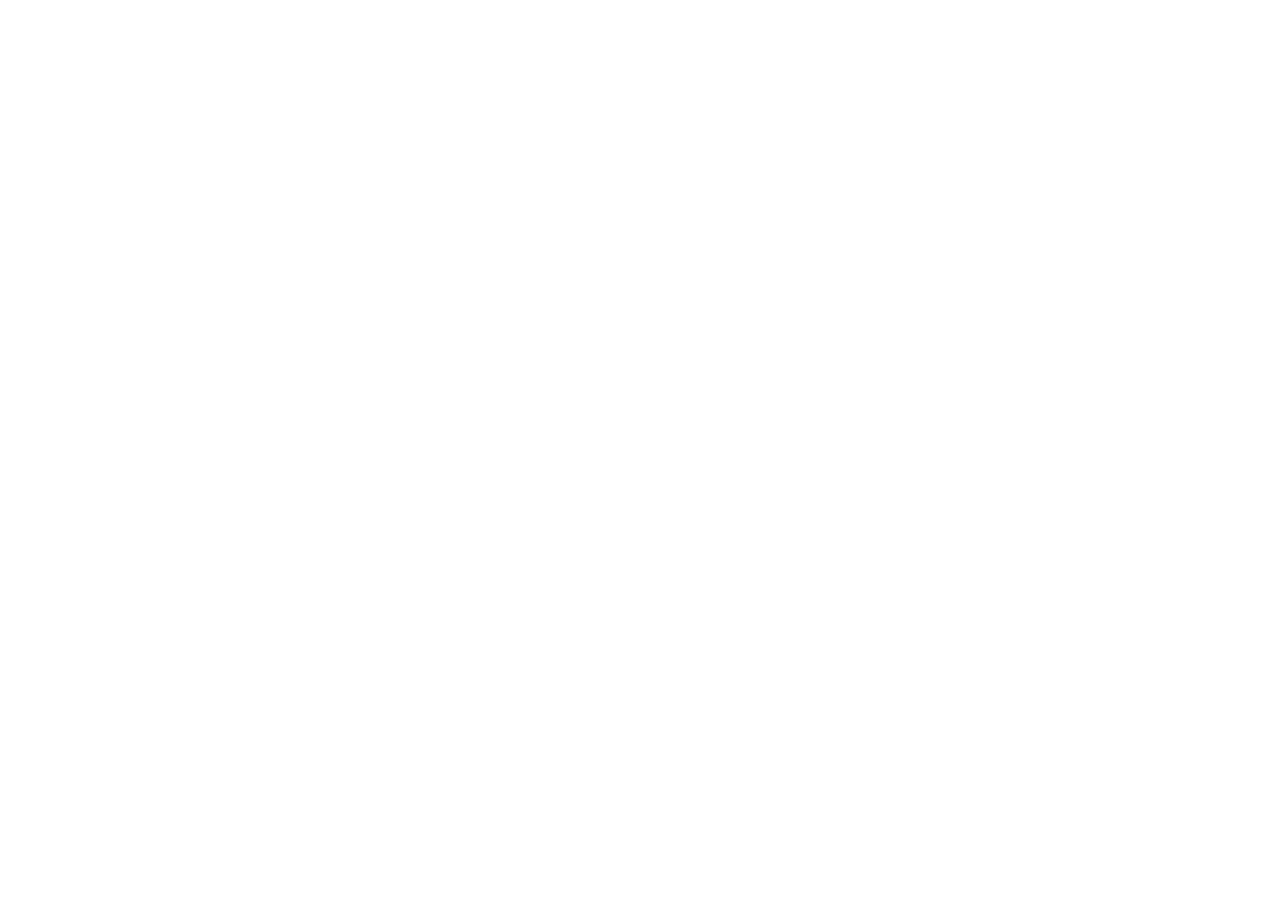
==== Kunden har alltid rätt - Victor/about_us.html @ 4381e600 "First sketch" ====
<!DOCTYPE html>
<html lang="en">
<head>
    <meta charset="UTF-8">
    <meta name="viewport" content="width=device-width, initial-scale=1.0">
    <title>About us</title>
</head>
<body>
    
</body>
</html>
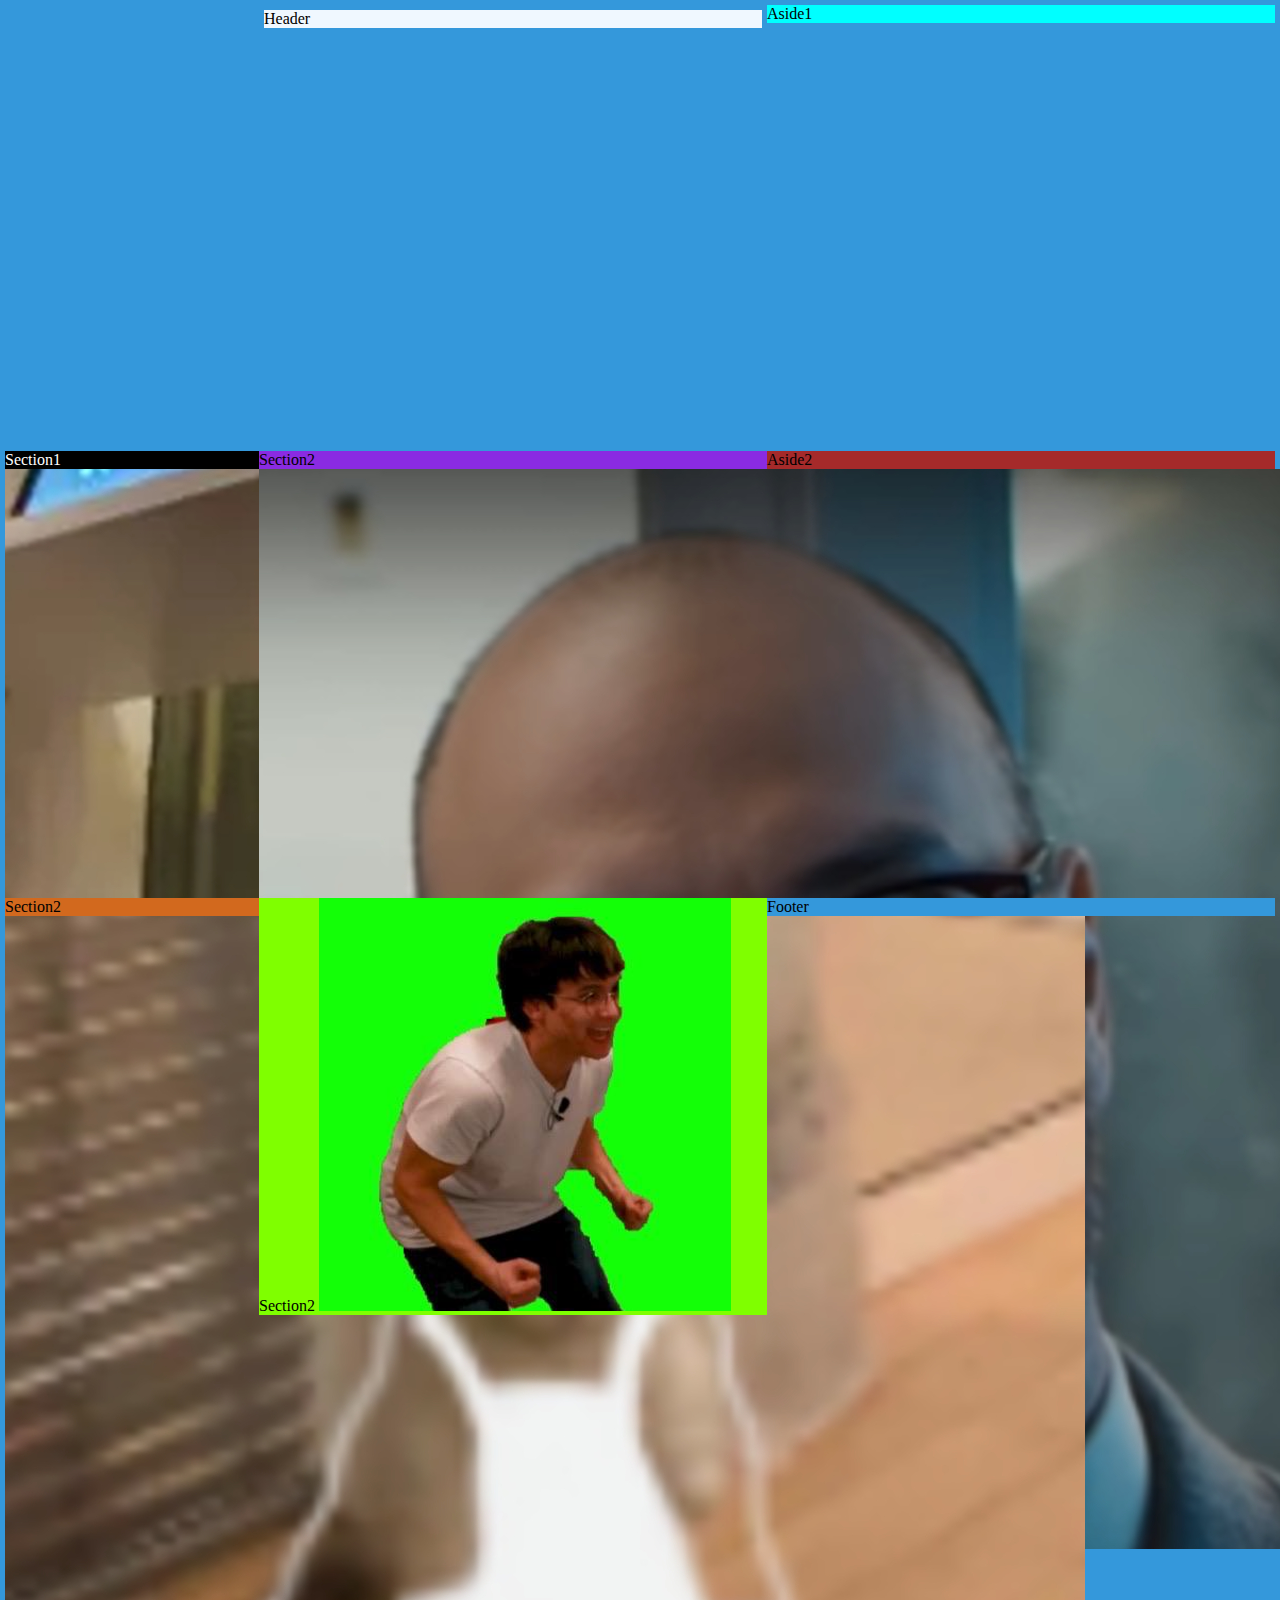
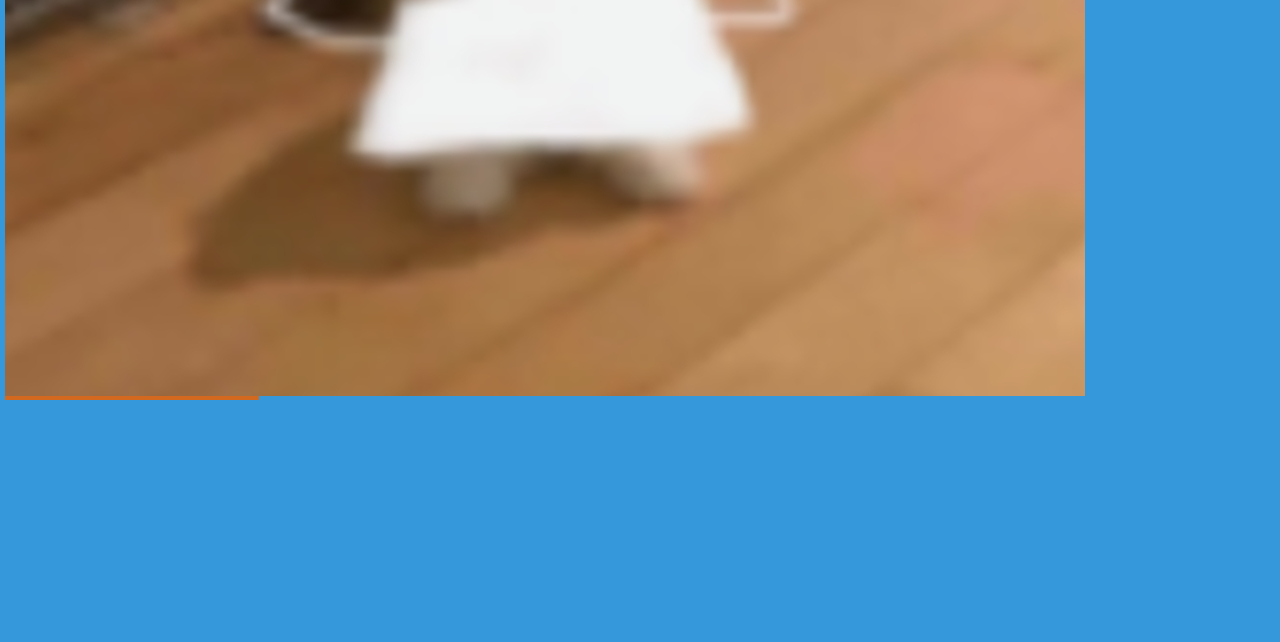
==== commit 0d7f63f5: "Lesson v.50" ====
--- a/Kunden har alltid rätt - Victor/about_us.html
+++ b/Kunden har alltid rätt - Victor/about_us.html
@@ -4,8 +4,53 @@
     <meta charset="UTF-8">
     <meta name="viewport" content="width=device-width, initial-scale=1.0">
     <title>About us</title>
+    <link rel="stylesheet" href="css/style.css">
 </head>
 <body>
-    
+    <div id="about_container">
+        <div>
+            <nav class="navabout"></nav>
+        </div>
+          
+        <div>
+            <header class="headerabout">Header</header>
+        </div>
+           
+        <div>
+            <aside class="aside1about">Aside1</aside>
+        </div>
+            
+        <div>
+            <section class="section1about">Section1
+                <img src="img/ceo_cat.jpg" alt="">
+            </section>
+        </div>
+            
+        <div>
+            <section class="section2about">Section2
+                <img src="img/co_founder.jpg" alt="">
+            </section>
+        </div>
+            
+        <diV>
+            <aside class="aside2about">Aside2</aside>
+        </diV>
+            
+        <div>
+            <section class="section3about">Section2
+                <img src="img/marketing_person.jpg" alt="">
+            </section>
+        </div>
+            
+        <div>
+            <section class="section4about">Section2
+                <img src="img/enginar.webp" alt="">
+            </section>
+        </div>
+            
+        <div>
+            <footer class="footer">Footer</footer>
+        </div>
+    </div>
 </body>
 </html>--- a/Kunden har alltid rätt - Victor/css/style.css
+++ b/Kunden har alltid rätt - Victor/css/style.css
@@ -0,0 +1,271 @@
+body{
+    margin: 0%;
+    overflow-x: hidden;
+    background-color: #3498db;
+}
+
+#main_container{
+    display: grid;
+    grid-template-columns: 100%;
+    grid-template-rows: 10% 25% 25% 25% 25% 10%;
+    grid-template-areas:
+    'nav'
+    'header'
+    'main1'
+    'main2'
+    'main3'
+    'footer'
+}
+
+#container{
+    display: grid;
+    grid-template-columns: 100%;
+    grid-template-rows: 40% 40% 25% 40% 40% 30% 150%;
+    grid-template-areas:
+    'nav'
+    'header'
+    'main1'
+    'main2'
+    'section1 section2'
+}
+
+#about_container{
+    display: grid;
+    
+    margin: 5px;
+    grid-template-columns: 20% 40% 40%;
+    grid-template-rows: 20% 20% 20% 20% 20%;
+    grid-template-areas:
+    'navabout'
+    'headerabout'
+    'aside1about section1about section2about'
+    'aside2about section3about section4about'
+    'footer'
+}
+
+nav{
+    background-color: #3498db;
+}
+
+header{
+    background-color: #035287;
+}
+
+main1{
+    background-color: #3498db;
+}
+
+main2{
+    background-color: #3498db;
+}
+
+main3{
+    background-color: #3498db;
+}
+
+.section1{
+    background-color: blue;
+}
+
+.section2{
+    background-color: burlywood;
+}
+
+footer{
+    background-color: #3498db;
+}
+
+.logo{
+    height: 250px;
+}
+
+.header_text{
+    text-align: center;
+    font-size: 400%;
+}
+
+.italien{
+    grid-area: main1;
+}
+
+.grekland{
+    grid-area: main2;
+}
+
+.japan{
+    grid-area: main3;
+}
+
+.japan_flat{
+    height: 707px;
+}
+
+.italien_text{
+    position: absolute;
+    top: 150%;
+    left: 2%;
+    font-size: 800%;
+    color: white;
+    text-decoration: underline;
+}
+
+.grekland_text{
+    position: absolute;
+    top: 230%;
+    left: 2%;
+    font-size: 800%;
+    color: white;
+    text-decoration: underline;
+}
+
+.japan_text{
+    position: absolute;
+    top: 310%;
+    left: 2%;
+    font-size: 800%;
+    color: #3498db;
+    text-decoration: underline;
+}
+
+
+.italien_text :hover ::after{
+    content: " - Read More";
+}
+
+.grekland_text :hover ::after{
+    content: " - Read More";
+}
+
+.japan_text :hover ::after{
+    content: " - Read More";
+}
+
+.japan_link{
+    color: white;
+}   
+
+.japan_link:visited{
+    color: white;
+}   
+
+.contact_text{
+    text-align: center;
+    text-transform: capitalize;
+    
+}
+
+h2{
+    font-size: 50%;
+}
+
+h3{
+    position: absolute;
+    left: 40%;
+    top: 100%;
+    font-size: 50%;
+}
+
+.navigation{
+    color: white;
+    position: absolute;
+    right: 2%;
+    top: -3%;
+    font-size: 800%;
+}
+
+.search{
+    height: 100px;
+    position: absolute;
+    top: 11%;
+    left: 50%;
+}
+
+.japanmap{
+    height: 700px;
+    position: absolute;
+    top: 260%;
+}
+
+.japanmaptext{
+    color: darkblue;
+    position: absolute;
+    left: 38%;
+    top: 256%;
+    font-size: 200%;
+    background-color: #3498db;
+}
+
+.navigationjapan{
+    color: white;
+    position: absolute;
+    right: 2%;
+    top: -3%;
+    font-size: 800%;
+}
+
+.searchjapan{
+    height: 100px;
+    position: absolute;
+    top: 11%;
+    left: 50%;
+}
+
+h2japan{
+    font-size: 50%;
+}
+
+h3japan{
+    position: absolute;
+    left: 45%;
+    top: 105%;
+    font-size: 50%;
+}
+
+.navabout{
+    background-color: pink;
+    grid-area: navabout;
+    display: flex;
+    margin: 5px;
+}
+
+.headerabout{
+    background-color: aliceblue;
+    grid-area: headerabout;
+    margin: 5px;
+}
+
+.aside1about{
+    background-color: aqua;
+    grid-area: aside1about;
+}
+
+.section1about{
+    background-color: black;
+    grid-area: section1about;
+    color: white;
+}
+
+.section2about{
+    background-color: blueviolet;
+    grid-area: section2about;
+}
+
+.aside2about{
+    background-color: brown;
+    grid-area: aside2about;
+}
+
+.section3about{
+    background-color: chocolate;
+    grid-area: section3about;
+}
+
+.section4about{
+    background-color: chartreuse;
+    grid-area: section4about;
+}
+
+.footerabout{
+    background-color: cadetblue;
+    grid-area: footerabout;
+}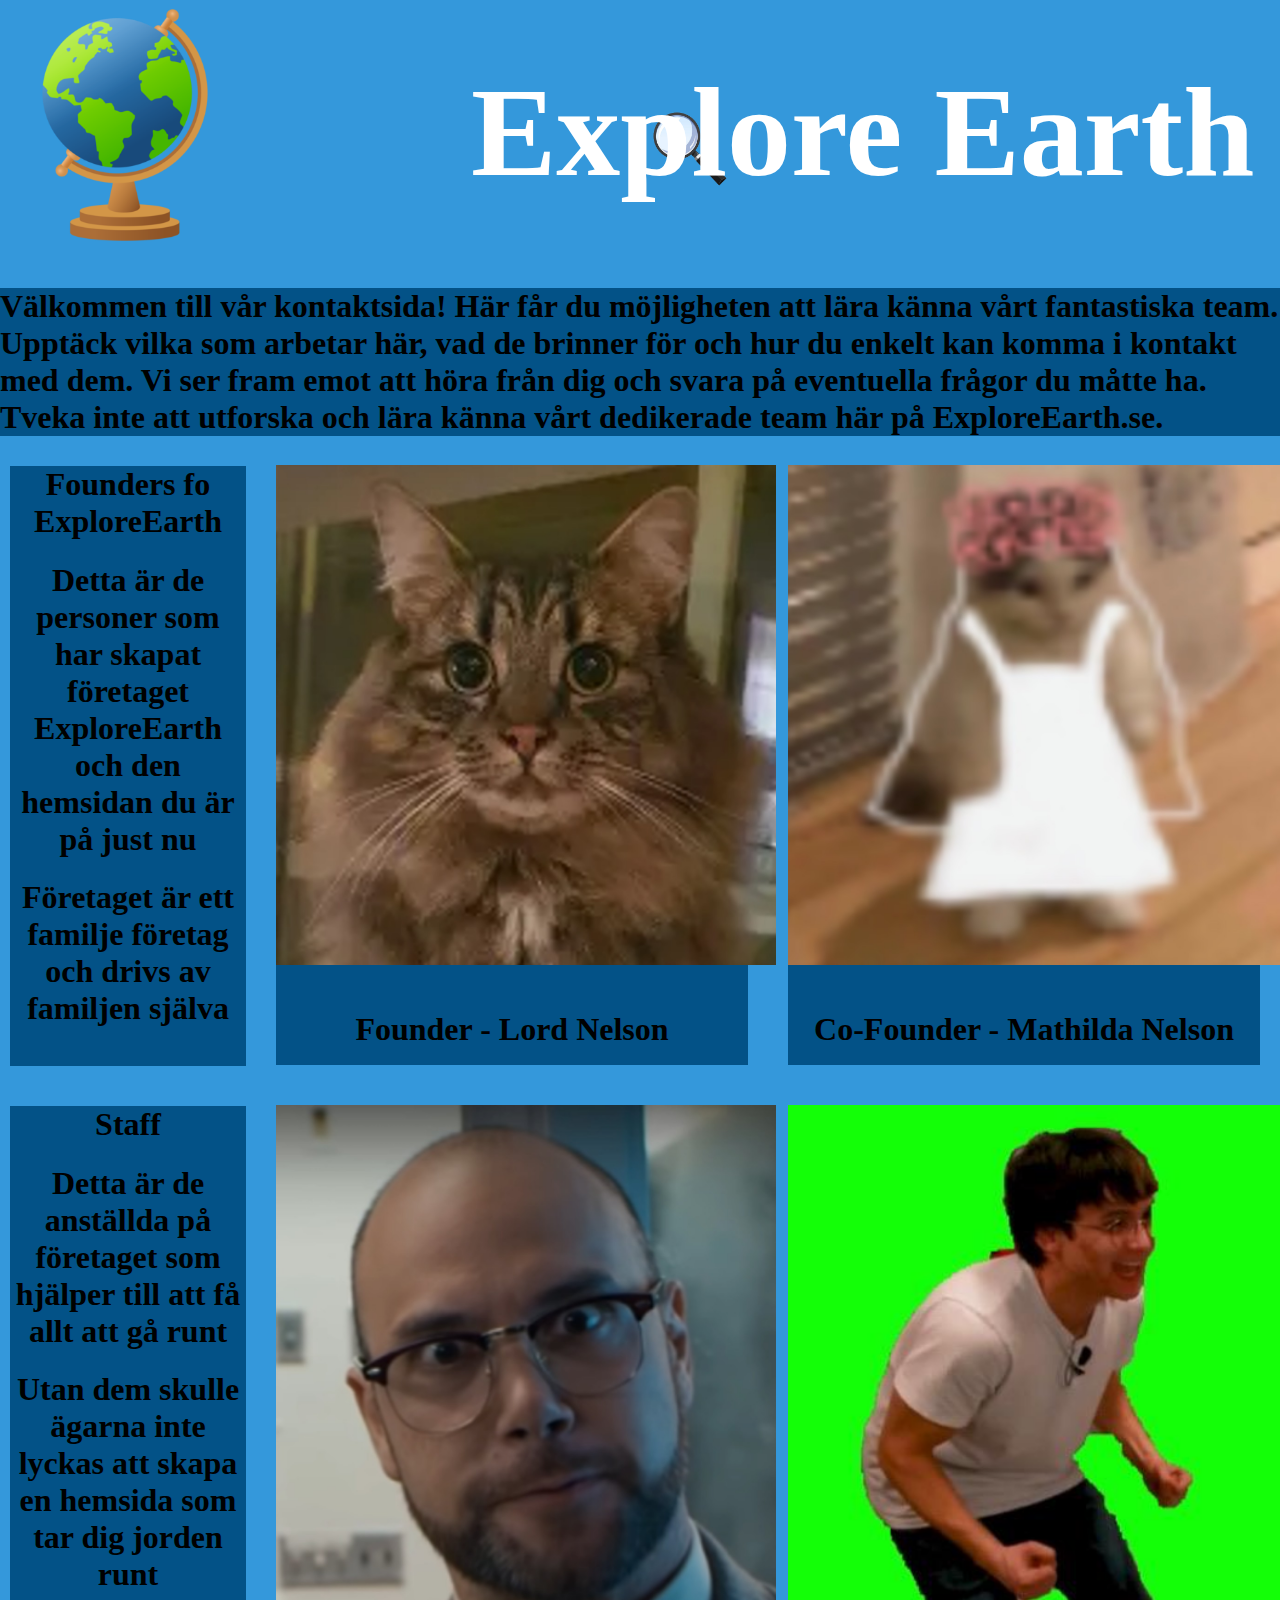
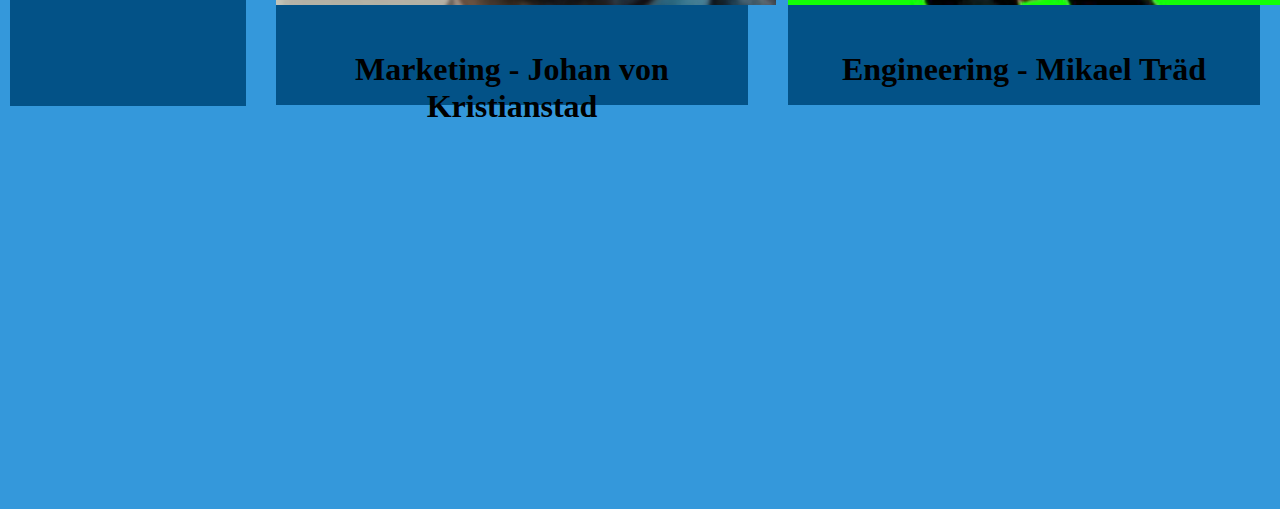
==== commit f1b1cb09: "Final Changes" ====
--- a/Kunden har alltid rätt - Victor/about_us.html
+++ b/Kunden har alltid rätt - Victor/about_us.html
@@ -3,54 +3,70 @@
 <head>
     <meta charset="UTF-8">
     <meta name="viewport" content="width=device-width, initial-scale=1.0">
-    <title>About us</title>
+    <title>Document</title>
     <link rel="stylesheet" href="css/style.css">
 </head>
 <body>
     <div id="about_container">
-        <div>
-            <nav class="navabout"></nav>
-        </div>
-          
-        <div>
-            <header class="headerabout">Header</header>
-        </div>
-           
-        <div>
-            <aside class="aside1about">Aside1</aside>
-        </div>
-            
-        <div>
-            <section class="section1about">Section1
-                <img src="img/ceo_cat.jpg" alt="">
-            </section>
-        </div>
-            
-        <div>
-            <section class="section2about">Section2
-                <img src="img/co_founder.jpg" alt="">
-            </section>
-        </div>
-            
-        <diV>
-            <aside class="aside2about">Aside2</aside>
-        </diV>
-            
-        <div>
-            <section class="section3about">Section2
-                <img src="img/marketing_person.jpg" alt="">
-            </section>
-        </div>
-            
-        <div>
-            <section class="section4about">Section2
-                <img src="img/enginar.webp" alt="">
-            </section>
-        </div>
-            
-        <div>
-            <footer class="footer">Footer</footer>
-        </div>
+        <navabout>
+            <div class="navigationabout">
+                <a href="index.html"> <img class="logo" src="img/logo.png" alt="Image of the Logo"> </a>
+                <img class="search" src="img/Magnifying Glass.v2.png" alt="Image of the search glass">
+                <h1 class="navigation">Explore Earth</h1>
+            </div>
+        </navabout>
+        <headerabout>
+            <div class="headerabout">
+                <h1>Välkommen till vår kontaktsida! Här får du möjligheten att lära känna vårt fantastiska team. Upptäck vilka som arbetar här, vad de brinner för och hur du enkelt kan komma i kontakt med dem. Vi ser fram emot att höra från dig och svara på eventuella frågor du måtte ha. Tveka inte att utforska och lära känna vårt dedikerade team här på ExploreEarth.se.
+
+
+
+
+
+
+                </h1>
+            </div>
+        </headerabout>
     </div>
+        <div id="about_in_container">
+        <aside1about>
+            <div class="aside1about">
+                <h1>Founders fo ExploreEarth</h1>
+                <h1>Detta är de personer som har skapat företaget ExploreEarth och den hemsidan du är på just nu</h1>
+                <h1>Företaget är ett familje företag och drivs av familjen själva</h1>
+            </div>
+        </aside1about>
+        <section1about>
+            <div class="section1about">
+                <img class="cat_picture" src="img/Ceo_cat_1-1.jpg" alt="">
+                <h4>Founder - Lord Nelson</h4>
+            </div>
+        </section1about>
+        <section2about>
+            <div class="section2about">
+                <img class="cat_in_dress" src="img/co_founder_1-1.jpg" alt="">
+                <h4>Co-Founder - Mathilda Nelson</h4>
+            </div>
+        </section2about>
+        <aside2about>
+            <div class="aside2about">
+                <h1>Staff</h1>
+                <h1>Detta är de anställda på företaget som hjälper till att få allt att gå runt</h1>
+                <h1>Utan dem skulle ägarna inte lyckas att skapa en hemsida som tar dig jorden runt</h1>
+            </div>
+        </aside2about>
+        <section3about>
+            <div class="section3about">
+                <img class="intense_staring_guy" src="img/costumer_support_1-1.jpg" alt="">
+                <h4>Marketing - Johan von Kristianstad</h4>
+            </div>
+        </section3about>
+        <section4about>
+            <div class="section4about">
+                <img class="enginar" src="img/enginar_1-1.webp" alt="">
+                <h4>Engineering - Mikael Träd</h4>
+            </div>
+        </section4about>
+    </div> 
 </body>
 </html>--- a/Kunden har alltid rätt - Victor/css/style.css
+++ b/Kunden har alltid rätt - Victor/css/style.css
@@ -4,268 +4,338 @@
     background-color: #3498db;
 }
 
+/*
+index.html
+I
+I
+V
+*/
+
 #main_container{
+    
     display: grid;
     grid-template-columns: 100%;
-    grid-template-rows: 10% 25% 25% 25% 25% 10%;
+    grid-template-rows: 270px 700px 750px 750px 710px 100px;
     grid-template-areas:
     'nav'
     'header'
     'main1'
     'main2'
     'main3'
-    'footer'
-}
+    'footer';
+}
+
+/*
+japan.html
+I
+I
+V
+*/
 
 #container{
     display: grid;
     grid-template-columns: 100%;
-    grid-template-rows: 40% 40% 25% 40% 40% 30% 150%;
-    grid-template-areas:
-    'nav'
-    'header'
-    'main1'
-    'main2'
-    'section1 section2'
-}
+    grid-template-rows: 15% 20%;
+    grid-template-areas: 
+    'navjapan'
+    'headerjapan'
+    'main1japan'
+    'main2japan'
+    'section1japan section2japan';
+}
+
+nav{
+    grid-area: nav;
+    display: flex;
+    text-align: center;
+}
+
+header{
+    background-color: #035287;
+}
+
+main1{
+    position: relative;
+}
+
+main2{
+    position: relative;
+}
+
+main3{
+    position: relative;
+}
+
+.section1{
+    position: relative;
+}
+
+.section2{
+    position: relative;
+}
+
+footer{
+    position: relative;
+}
+
+.logo{
+    height: 250px;
+}
+
+.header_text{
+    text-align: center;
+    font-size: 400%;
+    background-color: #035287;
+    position: relative;
+}
+
+.italien{
+    grid-area: main1;
+}
+
+.grekland{
+    grid-area: main2;
+}
+
+.japan{
+    grid-area: main3;
+}
+
+.japan_flat{
+    height: 707px;
+}
+
+.italien_text{
+    
+    font-size: 800%;
+    color: white;
+    text-decoration: underline;
+    position: absolute;
+    bottom: 1px;
+    
+}
+
+.grekland_text{
+    font-size: 800%;
+    color: white;
+    text-decoration: underline;
+    position: absolute;
+    bottom: 1px;
+}
+
+.japan_text{
+    font-size: 800%;
+    color: #3498db;
+    text-decoration: underline;
+    position: absolute;
+    bottom: 1px;
+}
+
+
+.italien_text :hover ::after{
+    content: " - Read More";
+}
+
+.grekland_text :hover ::after{
+    content: " - Read More";
+}
+
+.japan_text :hover ::after{
+    content: " - Read More";
+}
+
+.japan_link{
+    color: white;
+}   
+
+.japan_link:visited{
+    color: white;
+}   
+
+.contact_text{
+    text-align: center;
+    text-transform: capitalize;
+    justify-items: center;
+    
+}
+
+h2{
+    font-size: 50%;
+}
+
+h3{
+    font-size: 50%;
+}
+
+.navigation{
+    color: white;
+    position: absolute;
+    right: 2%;
+    top: -3%;
+    font-size: 800%;
+}
+
+.search{
+    height: 100px;
+    position: absolute;
+    top: 11%;
+    left: 50%;
+}
+
+/*
+index.html
+------------------------------------------------------------------------------------------------------------------
+japan.html
+*/
+
+.navjapan{
+    background-color: #3498db;
+    position: relative;
+    
+}
+
+
+.japanmap{
+    grid-area: section1japan;
+    height: 500px;
+}
+
+.japanmaptext{
+    grid-area: section2japan;
+    color: darkblue;
+    font-size: 200%;
+}
+
+.navigationjapan{
+    color: white;
+    grid-area: navjapan;
+    font-size: 800%;
+}
+
+.searchjapan{
+    height: 100px;
+    grid-area: navjapan;
+}
+
+h2japan{
+    font-size: 50%;
+}
+
+.japan_temple{
+    grid-area: main2;
+    height: 720px;
+}
+
+.tokyo{
+    background-color: black;
+    grid-area: main1;
+    height: 720px;
+    margin-bottom: 10px;
+    margin-top: 100px;
+}
+
+/*
+---------------------------------------------------------------
+About Us site
+I
+I
+V
+*/
+
+
 
 #about_container{
     display: grid;
-    
-    margin: 5px;
-    grid-template-columns: 20% 40% 40%;
-    grid-template-rows: 20% 20% 20% 20% 20%;
-    grid-template-areas:
+    grid-template-columns: 100%;
+    grid-template-rows: 60% 30%;
+    grid-template-areas: 
     'navabout'
     'headerabout'
+}
+
+#about_in_container{
+    display: grid;
+    grid-template-columns: 20% 40% 40%;
+    grid-template-rows: 50% 80%;
+    grid-template-areas:
     'aside1about section1about section2about'
     'aside2about section3about section4about'
-    'footer'
-}
-
-nav{
-    background-color: #3498db;
-}
-
-header{
-    background-color: #035287;
-}
-
-main1{
-    background-color: #3498db;
-}
-
-main2{
-    background-color: #3498db;
-}
-
-main3{
-    background-color: #3498db;
-}
-
-.section1{
-    background-color: blue;
-}
-
-.section2{
-    background-color: burlywood;
-}
-
-footer{
-    background-color: #3498db;
-}
-
-.logo{
-    height: 250px;
-}
-
-.header_text{
-    text-align: center;
-    font-size: 400%;
-}
-
-.italien{
-    grid-area: main1;
-}
-
-.grekland{
-    grid-area: main2;
-}
-
-.japan{
-    grid-area: main3;
-}
-
-.japan_flat{
-    height: 707px;
-}
-
-.italien_text{
-    position: absolute;
-    top: 150%;
-    left: 2%;
-    font-size: 800%;
-    color: white;
-    text-decoration: underline;
-}
-
-.grekland_text{
-    position: absolute;
-    top: 230%;
-    left: 2%;
-    font-size: 800%;
-    color: white;
-    text-decoration: underline;
-}
-
-.japan_text{
-    position: absolute;
-    top: 310%;
-    left: 2%;
-    font-size: 800%;
-    color: #3498db;
-    text-decoration: underline;
-}
-
-
-.italien_text :hover ::after{
-    content: " - Read More";
-}
-
-.grekland_text :hover ::after{
-    content: " - Read More";
-}
-
-.japan_text :hover ::after{
-    content: " - Read More";
-}
-
-.japan_link{
-    color: white;
-}   
-
-.japan_link:visited{
-    color: white;
-}   
-
-.contact_text{
-    text-align: center;
-    text-transform: capitalize;
-    
-}
-
-h2{
-    font-size: 50%;
-}
-
-h3{
-    position: absolute;
-    left: 40%;
-    top: 100%;
-    font-size: 50%;
-}
-
-.navigation{
-    color: white;
-    position: absolute;
-    right: 2%;
-    top: -3%;
-    font-size: 800%;
-}
-
-.search{
-    height: 100px;
-    position: absolute;
-    top: 11%;
-    left: 50%;
-}
-
-.japanmap{
-    height: 700px;
-    position: absolute;
-    top: 260%;
-}
-
-.japanmaptext{
-    color: darkblue;
-    position: absolute;
-    left: 38%;
-    top: 256%;
+}
+
+.navigationabout{
+    grid-area: navabout;
+}
+
+.headerabout{
+    background-color: #035287;
+}
+
+.aside1about{
+    grid-area: aside1about;
+    background-color: #035287;
+    height: 600px;
+    margin: 10px;
+    text-align: center;
+}
+
+.aside2about{
+    grid-area: aside2about;
+    height: 600px;
+    margin: 10px;
+    background-color: #035287;
+    text-align: center;
+}
+
+.section1about{
+    grid-area: section1about;
+    text-align: center;
+    height: 600px;
+    margin: 20px;
+    background-color: #035287;
+
+}
+
+.section2about{
+    grid-area: section2about;
+    height: 600px;
+    margin: 20px;
+    text-align: center; 
+    background-color: #035287;
+}
+
+.section3about{
+    grid-area: section3about;
+    height: 600px;
+    margin: 20px;
+    text-align: center;
+    background-color: #035287;
+}
+
+.section4about{
+    grid-area: section4about;
+    height: 600px;
+    margin: 20px;
+    text-align: center;
+    background-color: #035287;
+}
+
+.cat_picture{
+    height: 500px;
+}
+
+.cat_in_dress{
+    height: 500px;
+}
+
+.intense_staring_guy{
+    height: 500px;
+}
+
+.enginar{
+    height: 500px;
+}
+
+h4{
     font-size: 200%;
-    background-color: #3498db;
-}
-
-.navigationjapan{
-    color: white;
-    position: absolute;
-    right: 2%;
-    top: -3%;
-    font-size: 800%;
-}
-
-.searchjapan{
-    height: 100px;
-    position: absolute;
-    top: 11%;
-    left: 50%;
-}
-
-h2japan{
-    font-size: 50%;
-}
-
-h3japan{
-    position: absolute;
-    left: 45%;
-    top: 105%;
-    font-size: 50%;
-}
-
-.navabout{
-    background-color: pink;
-    grid-area: navabout;
-    display: flex;
-    margin: 5px;
-}
-
-.headerabout{
-    background-color: aliceblue;
-    grid-area: headerabout;
-    margin: 5px;
-}
-
-.aside1about{
-    background-color: aqua;
-    grid-area: aside1about;
-}
-
-.section1about{
-    background-color: black;
-    grid-area: section1about;
-    color: white;
-}
-
-.section2about{
-    background-color: blueviolet;
-    grid-area: section2about;
-}
-
-.aside2about{
-    background-color: brown;
-    grid-area: aside2about;
-}
-
-.section3about{
-    background-color: chocolate;
-    grid-area: section3about;
-}
-
-.section4about{
-    background-color: chartreuse;
-    grid-area: section4about;
-}
-
-.footerabout{
-    background-color: cadetblue;
-    grid-area: footerabout;
+    text-align: center;
 }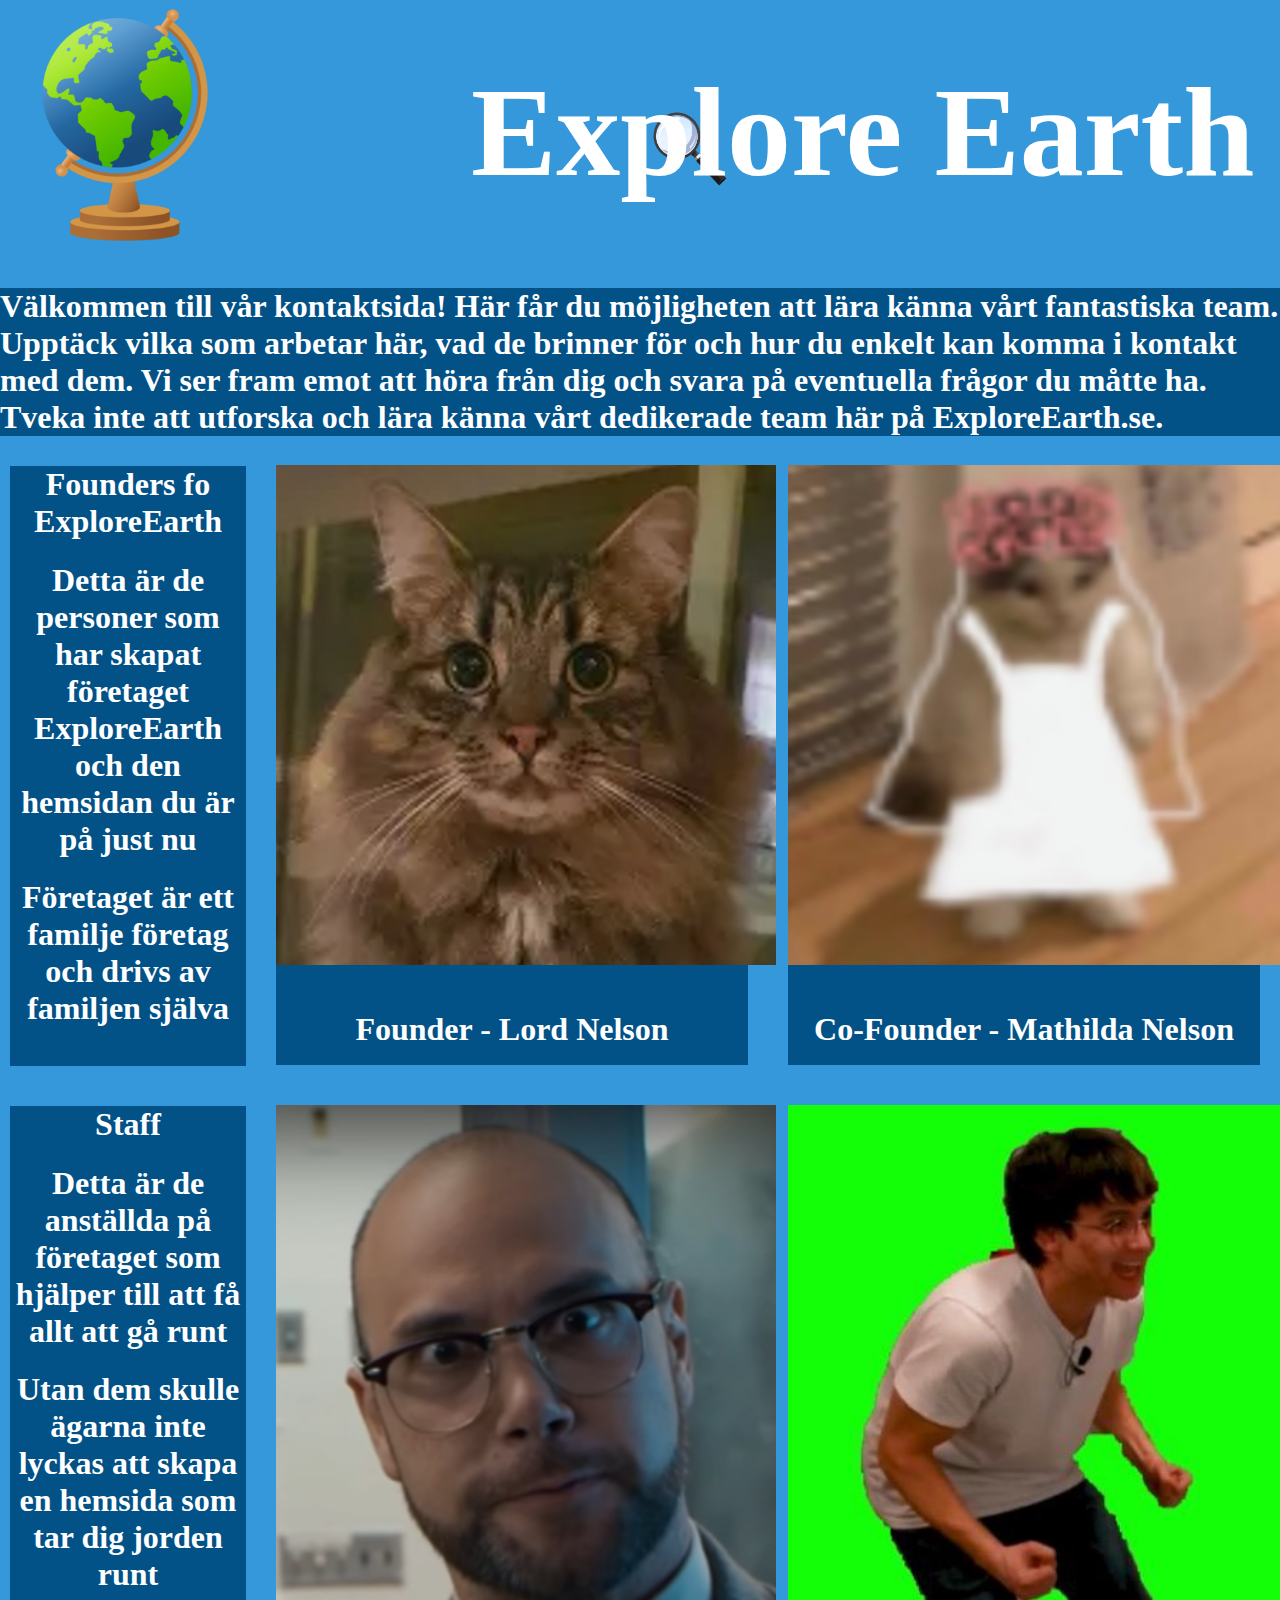
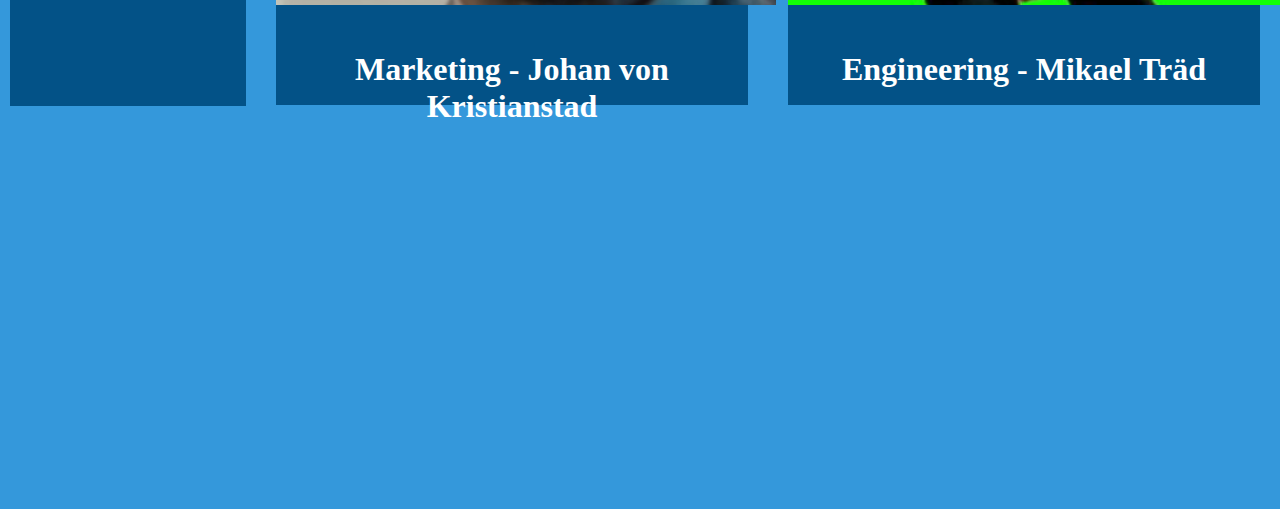
==== commit 2f259705: "Actually final changes (I hope)" ====
--- a/Kunden har alltid rätt - Victor/about_us.html
+++ b/Kunden har alltid rätt - Victor/about_us.html
@@ -18,12 +18,6 @@
         <headerabout>
             <div class="headerabout">
                 <h1>Välkommen till vår kontaktsida! Här får du möjligheten att lära känna vårt fantastiska team. Upptäck vilka som arbetar här, vad de brinner för och hur du enkelt kan komma i kontakt med dem. Vi ser fram emot att höra från dig och svara på eventuella frågor du måtte ha. Tveka inte att utforska och lära känna vårt dedikerade team här på ExploreEarth.se.
-
-
-
-
-
-
                 </h1>
             </div>
         </headerabout>
--- a/Kunden har alltid rätt - Victor/css/style.css
+++ b/Kunden har alltid rätt - Victor/css/style.css
@@ -161,10 +161,16 @@
 
 h2{
     font-size: 50%;
+    color: white;
 }
 
 h3{
     font-size: 50%;
+    color: white;
+}
+
+h1{
+    color: white;
 }
 
 .navigation{
@@ -202,7 +208,7 @@
 
 .japanmaptext{
     grid-area: section2japan;
-    color: darkblue;
+    color: white;
     font-size: 200%;
 }
 
@@ -219,6 +225,7 @@
 
 h2japan{
     font-size: 50%;
+    color: white;
 }
 
 .japan_temple{
@@ -338,4 +345,5 @@
 h4{
     font-size: 200%;
     text-align: center;
+    color: white;
 }